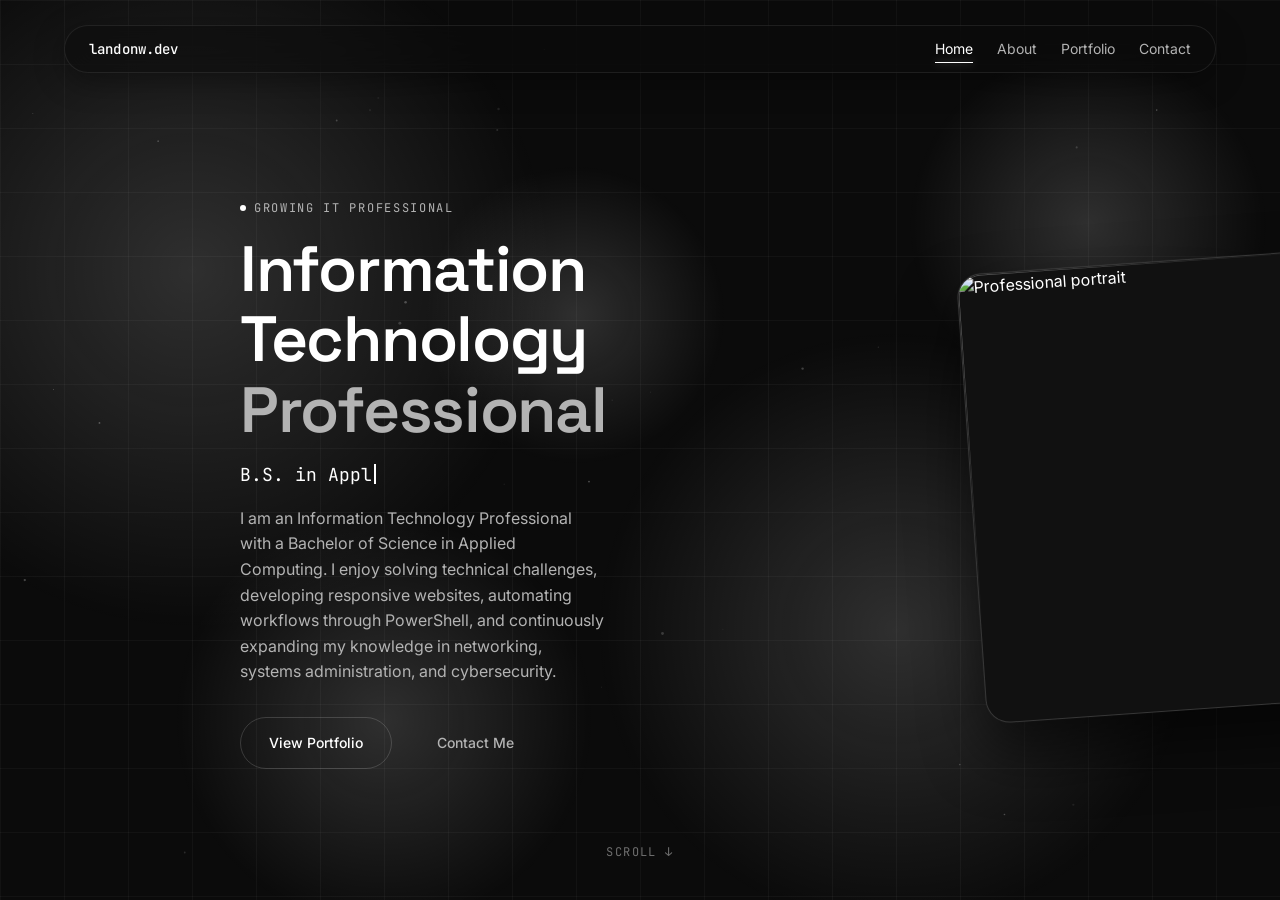
==== index.html @ e98d5f2c "Update index.html" ====
<!DOCTYPE html>
<html lang="en">
<head>
  <meta charset="UTF-8" />
  <meta name="viewport" content="width=device-width, initial-scale=1.0" />
  <title>landonw.dev — Information Technology Professional</title>
  <meta name="description" content="Portfolio of an Information Technology Professional — B.S. in Applied Computing." />

  <!-- Fonts -->
  <link rel="preconnect" href="https://fonts.googleapis.com" />
  <link rel="preconnect" href="https://fonts.gstatic.com" crossorigin />
  <link href="https://fonts.googleapis.com/css2?family=Space+Grotesk:wght@500;600;700&family=Inter:wght@400;500;600&family=JetBrains+Mono:wght@400;500&display=swap" rel="stylesheet" />

  <!-- Styles -->
  <link rel="stylesheet" href="css/style.css" />
  <link rel="stylesheet" href="css/home.css" />
  <link rel="stylesheet" href="css/animations.css" />
</head>
<body>

  <!-- ================= Splash Screen ================= -->
  <div id="splash">
     <div class="splash__tags">
    <span class="tag"><\></span>
    <span class="tag"> ☁︎ </span>
    <span class="tag"> >_ </span>
  </div>
    
    <p class="splash__text">Welcome to My</p>
    <p class="splash__text">Portolio Website</p>
  </div>

  <!-- ================= Background Layers ================= -->
  <canvas id="grid-canvas" aria-hidden="true"></canvas>
  <div class="grid-glow" aria-hidden="true"></div>

  <!-- ================= Floating Navbar ================= -->
  <nav class="navbar">
    <a href="#home" class="navbar__brand">
      <!-- <img src="images/SIX_A337BAA3-E3C4-424A-8680-3F028B536419.png" alt="LW Logo" class="navbar__logo-icon"> --> 
      <span class="navbar__logo">landonw.dev</span>
    </a>
    <button class="navbar__toggle" aria-label="Toggle navigation menu">
      <span></span><span></span><span></span>
    </button>
    <ul class="navbar__links">
      <li><a class="navbar__link is-active" href="#home">Home</a></li>
      <li><a class="navbar__link" href="#about">About</a></li>
      <li><a class="navbar__link" href="#projects">Portfolio</a></li>
      <li><a class="navbar__link" href="#contact">Contact</a></li>
    </ul>
  </nav>

  <!-- ================= Page Sections ================= -->
  <main class="snap-container">

    <!-- ---------- Hero / Home ---------- -->
    <section id="home" class="section hero">
      <div class="container hero__grid" style="display:grid; grid-template-columns:1.1fr .9fr; gap:var(--space-6); align-items:center; width:100%;">
        <div class="hero__content">
          <span class="eyebrow hero__eyebrow">Growing IT Professional</span>

          <h1 class="hero__title">
            Information Technology
            <span>Professional</span>
          </h1>

          <p class="typing-line" data-typing-target="B.S. in Applied Computing"></p>

          <p class="hero__desc">
            I am an Information Technology Professional with a Bachelor of Science in Applied
            Computing. I enjoy solving technical challenges, developing responsive websites,
            automating workflows through PowerShell, and continuously expanding my knowledge in
            networking, systems administration, and cybersecurity.
          </p>

          <div class="hero__actions">
            <a class="btn btn-primary" href="#projects" data-scroll-to="projects">View Portfolio</a>
            <a class="btn btn-secondary" href="#contact" data-scroll-to="contact">Contact Me</a>
          </div>
        </div>

        <div class="hero__portrait">
          <div class="portrait-backdrop" aria-hidden="true"></div>
          <div class="portrait-ring portrait-ring--outer" aria-hidden="true"></div>
          <div class="portrait-ring portrait-ring--inner" aria-hidden="true"></div>
          <div class="portrait-card">
            <img src="images/IMG_8628.jpeg" alt="Professional portrait" />
          </div>
        </div>
      </div>

      <button class="scroll-indicator" data-scroll-to="about" aria-label="Scroll to About section">
        Scroll ↓
      </button>
    </section>

    <!-- ---------- About ---------- -->
<section id="about" class="section">

  <div class="container about">

    <div class="about__header reveal">

      <span class="eyebrow">About</span>

      <h2 class="about__heading">
        Technology is what I enjoy.
        <span>Learning is what keeps me going.</span>
      </h2>

    </div>


    <div class="about__main">

      <div class="about__content reveal">

        <p>
          I'm Landon, an IT professional who genuinely enjoys working with 
          technology and figuring things out. I've always been the kind of 
          person who wants to know how something works, what caused a problem, 
          and whether there's a better way to do it.
        </p>

        <p>
          I started out interested in computers and gradually found myself drawn 
          toward IT, networking, Linux, and systems administration. Along the way, 
          I've also picked up PowerShell and web development, which have given me a 
          chance to work on both the technical and creative sides of technology.
        </p>

        <p>
          I enjoy solving problems, learning from the people around me, and taking on 
          projects that challenge me to learn something new. I'm still learning every 
          day, and honestly, that's one of the things I like most about working in IT.
        </p>


        <div class="about__facts reveal-stagger">

          <div class="fact-card">
            <h4>Education</h4>
            <p>B.S. Applied Computing</p>
          </div>


          <div class="fact-card">
            <h4>Current Role</h4>
            <p>IT Support Specialist</p>
          </div>


          <div class="fact-card">
            <h4>Focus</h4>
            <p>Infrastructure & Automation</p>
          </div>


          <div class="fact-card">
            <h4>Learning</h4>
            <p>Networking & Security</p>
          </div>

        </div>

      </div>


      <div class="about__photo reveal">

        <div class="about-photo-card">

          <img src="images/IMG_8632.jpeg"
               alt="Professional photo">

        </div>

      </div>


    </div>


  </div>


  <button class="scroll-indicator"
      data-scroll-to="projects"
      aria-label="Scroll to Projects section">

      Scroll ↓

  </button>


</section>

    <!-- ---------- Portfolio ---------- -->
    <section id="projects" class="section">
        <div class="container">

    <div class="section-head reveal">
      <span class="eyebrow">Selected Work</span>
      <h2 class="section-head__title">Portfolio</h2>

      <div class="portfolio-tabs">
        <button class="tab active" data-tab="0">Projects</button>
        <button class="tab" data-tab="1">Skills</button>
        <button class="tab" data-tab="2">Experience</button>
      </div>
    </div>

    <div class="portfolio-wrapper">

    <div class="portfolio-slider">

        <!-- Portfolio -->
        <div class="portfolio-panel">

            <div class="projects-grid">

                <article class="project-card">
                    <div class="project-card__index">01</div>
                    <h3 class="project-card__title">Active Directory Lab</h3>
                    <p class="project-card__desc">
                       Designed and deployed a complete Windows Server infrastructure lab using VMware, 
                       featuring Active Directory, DNS, DHCP, and domain-connected clients.
                    </p>
                  <div class="project-card__tags">
                    <span class="tag">Active Directory</span>
                    <span class="tag">Networking</span>
                    <span class="tag">DNS/DHCP</span>
                  </div>
                  <div class="project-links">
                    <a href="Projects/Windows-Network.html" class="project-explore">
                      Explore Project <span>→</span>
                    </a>
                  </div>
                </article>

                <article class="project-card">
                    <div class="project-card__index">02</div>
                    <h3 class="project-card__title">Linux Home Server</h3>
                    <p class="project-card__desc">
                      Built and configured a Debian Linux home server for file sharing, 
                      remote VPN access, web hosting, and virtualization, creating the 
                      foundation for my home lab and hands-on infrastructure projects.
                    </p>
                   <div class="project-card__tags">
                     <span class="tag">Linux</span>
                     <span class="tag">VPN</span>
                     <span class="tag">Web Hosting</span>
                   </div>
                   <div class="project-links">
                    <a href="Projects/Home-Server.html" class="project-explore">
                      Explore Project <span>→</span>
                    </a>
                  </div>
                  </article>

                <article class="project-card">
                    <div class="project-card__index">03</div>
                    <h3 class="project-card__title">Cookie Business Page</h3>
                    <p class="project-card__desc">
                      A segmented home lab used to practice VLAN configuration, firewall rules, and
                      monitoring — the foundation for ongoing networking study.
                   </p>
                   <div class="project-card__tags">
                      <span class="tag">CloudFlare Pages</span>
                      <span class="tag">Domain</span>
                      <span class="tag">DNS</span>
                   </div>
                   <div class="project-links">
                     <a href="Projects/Chrissy-Raes-Project.html" class="project-explore">
                       Explore Project <span>→</span>
                     </a>
                   </div>
                </article>

                <article class="project-card">
                    <div class="project-card__index">04</div>
                    <h3 class="project-card__title">This Portfolio</h3>
                    <p class="project-card__desc">
                      Designed and developed a personal portfolio platform to showcase infrastructure labs and technical projects.
                    </p>
                    <div class="project-card__tags">
                       <span class="tag">HTML5</span>
                       <span class="tag">CSS3</span>
                       <span class="tag">JavaScript</span>
                   </div>
                   <div class="project-links">
                    <a href="Projects/Portfolio-Website.html" class="project-explore">
                          Explore Project <span>→</span>
                    </a>
                  </div>
                  </article>

            </div>

        </div>

        <!-- Skills -->

<div class="portfolio-panel">

  <!-- Professional Skills -->

  <div class="skills-section">
    <div class="skills-section__label">Professional</div>

<div class="skills-grid reveal-stagger">

  <div class="skill-card">
    <div class="skill-card__title">IT Support</div>
    <div class="skill-card__list">
      <span>Windows 10 / 11</span>
      <span>Hardware &amp; Software Troubleshooting</span>
      <span>Remote Support</span>
    </div>
  </div>

  <div class="skill-card">
    <div class="skill-card__title">Systems Administration</div>
    <div class="skill-card__list">
      <span>Active Directory</span>
      <span>Microsoft 365</span>
      <span>PowerShell</span>
    </div>
  </div>

  <div class="skill-card">
    <div class="skill-card__title">Networking</div>
    <div class="skill-card__list">
      <span>TCP/IP &amp; DNS</span>
      <span>DHCP</span>
      <span>Network Troubleshooting</span>
    </div>
  </div>

</div>

  </div>

  <!-- Hands-On Skills -->

  <div class="skills-section">
    <div class="skills-section__label">Hands-On Projects</div>

```
<div class="skills-grid reveal-stagger">

  <div class="skill-card">
    <div class="skill-card__title">Linux &amp; Servers</div>
    <div class="skill-card__list">
      <span>Debian / Ubuntu</span>
      <span>SSH &amp; Samba</span>
      <span>Nginx &amp; KVM</span>
    </div>
  </div>

  <div class="skill-card">
    <div class="skill-card__title">Security Lab</div>
    <div class="skill-card__list">
      <span>Kali Linux</span>
      <span>Nmap &amp; Wireshark</span>
      <span>Wazuh</span>
    </div>
  </div>

  <div class="skill-card">
    <div class="skill-card__title">Development &amp; Automation</div>
    <div class="skill-card__list">
      <span>HTML / CSS / JavaScript</span>
      <span>PowerShell &amp; Bash</span>
      <span>Git / GitHub</span>
    </div>
  </div>

</div>

  </div>

</div>


        <!-- Experience -->
        <div class="portfolio-panel">
          <div class="timeline reveal-stagger">
           <div class="timeline-item">
            <div class="timeline-item__meta">2024 — Present</div>
            <h3 class="timeline-item__title">IT Support Specialist</h3>
            <p class="timeline-item__desc">
              Handling day-to-day support, account administration, and small automation projects
              that reduce repetitive manual work for the team.
            </p>
          </div>
          <div class="timeline-item">
            <div class="timeline-item__meta">2018 — 2024</div>
            <h3 class="timeline-item__title">B.S. in Applied Computing</h3>
            <p class="timeline-item__desc">
              Coursework spanning systems administration, networking, and software development,
              with a growing focus on cybersecurity fundamentals.
            </p>
          </div>
          <div class="timeline-item">
            <div class="timeline-item__meta">Ongoing</div>
            <h3 class="timeline-item__title">Independent Study &amp; Projects</h3>
            <p class="timeline-item__desc">
              Building a home lab, scripting automations, and shipping small web projects to
              keep skills current between formal roles.
            </p>
          </div>
        </div>
        </div>

        </div>

    </div>

</div>

      <button class="scroll-indicator" data-scroll-to="contact" aria-label="Scroll to Contact section">
        Scroll ↓
      </button>
    </section>

  <!-- ---------- Contact ---------- -->

<section id="contact" class="section contact">

    <div class="contact-container">

        <div class="contact-header">

            <span class="eyebrow">
                Contact
            </span>

            <h2>
                Let's Build Together.
            </h2>

            <p>
                Interested in discussing technology, projects,
                or just want to reach out and chat? Feel free
                to connect with me.
            </p>

        </div>


        <div class="contact-grid">

            <!-- Email -->
    <div class="contact-card">

        <div class="contact-icon">
            <i class="fa-solid fa-envelope"></i>
        </div>

        <div>
            <h4>Email</h4>

            <p>
                hello@landonw.dev
            </p>
        </div>

    </div>


    <!-- LinkedIn -->
    <div class="contact-card">

        <div class="contact-icon">
            <i class="fa-brands fa-linkedin"></i>
        </div>

        <div>
            <h4>LinkedIn</h4>

            <a href="https://www.linkedin.com/in/landon-winsky/?lipi=urn%3Ali%3Apage%3Ad_flagship3_profile_view_base_contact_details%3Bdpj6pWSKSlSyEUezK6ZmkQ%3D%3D" target="_blank">
                View Profile →
            </a>
        </div>

    </div>


    <!-- GitHub -->
    <div class="contact-card">

        <div class="contact-icon">
            <i class="fa-brands fa-github"></i>
        </div>

        <div>
            <h4>GitHub</h4>

            <a href="https://github.com/landonw-dev" target="_blank">
                View Projects →
            </a>
        </div>

    </div>


    <!-- Currently -->
    <div class="contact-card">

        <div class="contact-icon status-icon">
            <span></span>
        </div>

        <div>
            <h4>Currently</h4>

            <p>
                Building projects and expanding
                my technical skills.
            </p>
        </div>

    </div>

        </div>


        <a href="contact.html" class="btn btn-primary">
            Send a Message →
        </a>


    </div>

</section>

  </main>

  <!-- ================= Scripts ================= -->
  <script src="js/particles.js"></script>
  <script src="js/typing.js"></script>
  <script src="js/scroll.js"></script>
  <script src="js/main.js"></script>
</body>
</html>
---- css/style.css ----
/* ==========================================================================
   STYLE.CSS — Global resets, design tokens, base typography, shared layout,
   navbar, and buttons. Page-specific rules live in home.css.
   Keyframes live in animations.css.
   ========================================================================== */

/* ---------- 1. Design Tokens ---------- */
:root {
  /* Colors */
  --color-bg: #0b0b0b;
  --color-bg-elevated: #111111;
  --color-text-primary: #ffffff;
  --color-text-secondary: #b3b3b3;
  --color-text-muted: #6e6e6e;
  --color-border: rgba(255, 255, 255, 0.08);
  --color-border-strong: rgba(255, 255, 255, 0.16);
  --color-accent: #ffffff;
  --color-glass: rgba(11, 11, 11, 0.55);

  /* Typography */
  --font-heading: "Space Grotesk", "General Sans", sans-serif;
  --font-body: "Inter", sans-serif;
  --font-mono: "JetBrains Mono", "IBM Plex Mono", monospace;

  --fs-xs: 0.75rem;
  --fs-sm: 0.875rem;
  --fs-base: 1rem;
  --fs-lg: 1.125rem;
  --fs-xl: 1.5rem;
  --fs-2xl: 2rem;
  --fs-3xl: 2.75rem;
  --fs-4xl: 4rem;
  --fs-5xl: 5.5rem;

  /* Spacing scale */
  --space-1: 0.25rem;
  --space-2: 0.5rem;
  --space-3: 1rem;
  --space-4: 1.5rem;
  --space-5: 2.5rem;
  --space-6: 4rem;
  --space-7: 6rem;

  /* Radius */
  --radius-sm: 8px;
  --radius-md: 16px;
  --radius-lg: 24px;
  --radius-pill: 999px;

  /* Easing */
  --ease-out: cubic-bezier(0.16, 1, 0.3, 1);
  --ease-in-out: cubic-bezier(0.65, 0, 0.35, 1);

  /* Layout */
  --nav-height: 68px;
  --content-width: 1180px;
}

/* ---------- 2. Reset ---------- */
*,
*::before,
*::after {
  margin: 0;
  padding: 0;
  box-sizing: border-box;
}

html {
  scroll-behavior: smooth;
  font-size: 16px;
}

body {
  background: var(--color-bg);
  color: var(--color-text-primary);
  font-family: var(--font-body);
  font-size: var(--fs-base);
  line-height: 1.6;
  overflow-x: hidden;
  -webkit-font-smoothing: antialiased;
  -moz-osx-font-smoothing: grayscale;
}

img {
  max-width: 100%;
  display: block;
}

a {
  color: inherit;
  text-decoration: none;
}

ul {
  list-style: none;
}

button {
  font-family: inherit;
  cursor: pointer;
  border: none;
  background: none;
  color: inherit;
}

/* Respect reduced motion preference across the whole site */
@media (prefers-reduced-motion: reduce) {
  *,
  *::before,
  *::after {
    animation-duration: 0.001ms !important;
    animation-iteration-count: 1 !important;
    transition-duration: 0.001ms !important;
    scroll-behavior: auto !important;
  }
}

/* ---------- 3. Typography ---------- */
h1,
h2,
h3,
h4 {
  font-family: var(--font-heading);
  font-weight: 600;
  letter-spacing: -0.02em;
  line-height: 1.1;
}

.eyebrow {
  font-family: var(--font-mono);
  font-size: var(--fs-xs);
  letter-spacing: 0.14em;
  text-transform: uppercase;
  color: var(--color-text-secondary);
  display: inline-flex;
  align-items: center;
  gap: var(--space-2);
}

.eyebrow::before {
  content: "";
  width: 6px;
  height: 6px;
  border-radius: 50%;
  background: var(--color-accent);
  display: inline-block;
}

.text-secondary {
  color: var(--color-text-secondary);
}

/* ---------- 4. Layout Helpers ---------- */
.container {
  width: 100%;
  max-width: var(--content-width);
  margin-inline: auto;
  padding-inline: var(--space-5);
}

.section {
  position: relative;
  width: 100%;
  min-height: 100vh;
  display: flex;
  align-items: center;
  padding-block: calc(var(--nav-height) + var(--space-6)) var(--space-6);
  scroll-snap-align: start;
}

/* ---------- 5. Background Grid + Glow (shared canvas layer) ---------- */
#grid-canvas {
  position: fixed;
  inset: 0;
  width: 100%;
  height: 100%;
  z-index: 0;
  pointer-events: none;
}

.grid-glow {
  position: fixed;
  inset: 0;
  z-index: 0;
  pointer-events: none;
  background:
    radial-gradient(600px circle at 15% 30%, rgba(255, 255, 255, 0.15), transparent 60%),
    radial-gradient(350px circle at 30% 80%, rgba(255, 255, 255, 0.15), transparent 60%),
    radial-gradient(250px circle at 45% 35%, rgba(255, 255, 255, 0.15), transparent 60%),
    radial-gradient(300px circle at 85% 25%, rgba(255, 255, 255, 0.15), transparent 60%),
    radial-gradient(500px circle at 70% 70%, rgba(255, 255, 255, 0.15), transparent 60%);
  animation: glowDrift 18s ease-in-out infinite;
}

/* ---------- 6. Navbar ---------- */
.navbar {
  position: fixed;
  top: 25px;
  left: 50%;
  transform: translateX(-50%);
  z-index: 100;
  display: flex;
  align-items: center;
  justify-content: space-between;
  gap: var(--space-6);
  padding: 10px 24px;
  width: min(90vw, 2000px);
  background: var(--color-glass);
  backdrop-filter: blur(18px);
  -webkit-backdrop-filter: blur(18px);
  border: 1px solid var(--color-border);
  border-radius: var(--radius-pill);
  box-shadow: 0 8px 30px rgba(0, 0, 0, 0.35);
  transition: padding 0.4s var(--ease-out), width 0.4s var(--ease-out),
    top 0.4s var(--ease-out), box-shadow 0.4s var(--ease-out);
}

.navbar.is-scrolled {
  top: 25px;
  padding: 10px 24px;
  width: min(88vw, 1000px);
  box-shadow: 0 10px 34px rgba(0, 0, 0, 0.5);
}

.navbar__brand {
    display: flex;
    align-items: center;
    gap: 0.75rem;
    text-decoration: none;
    color: inherit;
}

.navbar__logo-icon {
    width: 50px;
    height: 50px;
    object-fit: contain;
    flex-shrink: 0;
}

.navbar__logo {
    font-family: var(--font-mono);
    font-size: var(--fs-sm);
    font-weight: 500;
    letter-spacing: 0.01em;
    color: var(--color-text-primary);
    white-space: nowrap;
}
   
.navbar__links {
  display: flex;
  align-items: center;
  gap: var(--space-4);
}

.navbar__link {
  position: relative;
  font-size: var(--fs-sm);
  color: var(--color-text-secondary);
  padding-block: 4px;
  transition: color 0.3s var(--ease-out);
}

.navbar__link::after {
  content: "";
  position: absolute;
  left: 0;
  bottom: -2px;
  width: 0%;
  height: 1px;
  background: var(--color-text-primary);
  box-shadow: 0 0 8px rgba(255, 255, 255, 0.5);
  transition: width 0.3s var(--ease-out);
}

.navbar__link:hover,
.navbar__link.is-active {
  color: var(--color-text-primary);
}

.navbar__link:hover::after,
.navbar__link.is-active::after {
  width: 100%;
}

.navbar__toggle {
  display: none;
  flex-direction: column;
  gap: 5px;
}

.navbar__toggle span {
  width: 20px;
  height: 1.5px;
  background: var(--color-text-primary);
  border-radius: 2px;
}

/* ---------- 7. Buttons ---------- */
.btn {
  display: inline-flex;
  align-items: center;
  justify-content: center;
  gap: var(--space-2);
  padding: 14px 28px;
  font-size: var(--fs-sm);
  font-weight: 500;
  border-radius: var(--radius-pill);
  transition: all 0.35s var(--ease-out);
  white-space: nowrap;
}

.btn-primary {
  background: transparent;
  color: var(--color-text-primary);
  border: 1px solid var(--color-border-strong);
}

.btn-primary:hover {
  background: var(--color-text-primary);
  color: var(--color-bg);
  border-color: var(--color-text-primary);
  transform: translateY(-2px);
}

.btn-secondary {
  background: transparent;
  color: var(--color-text-secondary);
  border: 1px solid transparent;
}

.btn-secondary:hover {
  color: var(--color-text-primary);
  border-color: var(--color-border-strong);
  transform: translateY(-2px);
}

/* ---------- 8. Scroll Indicator ---------- */
.scroll-indicator {
  position: absolute;
  bottom: var(--space-5);
  left: 50%;
  transform: translateX(-50%);
  display: flex;
  flex-direction: column;
  align-items: center;
  gap: var(--space-2);
  font-family: var(--font-mono);
  font-size: var(--fs-xs);
  letter-spacing: 0.12em;
  text-transform: uppercase;
  color: var(--color-text-muted);
  animation: floatY 2.4s ease-in-out infinite;
  z-index: 5;
}

/* ---------- 9. Footer (used on sub-pages) ---------- */
.site-footer {
  position: relative;
  z-index: 1;
  border-top: 1px solid var(--color-border);
  padding: var(--space-5);
  text-align: center;
  font-size: var(--fs-sm);
  color: var(--color-text-muted);
}

/* ---------- 10. Responsive ---------- */
@media (max-width: 860px) {
  .navbar {
    width: 92vw;
    padding: 12px 18px;
  }

  .navbar__links {
    position: fixed;
    top: 82px;
    right: 4vw;
    left: 4vw;
    flex-direction: column;
    align-items: stretch;
    background: var(--color-glass);
    backdrop-filter: blur(18px);
    border: 1px solid var(--color-border);
    border-radius: var(--radius-md);
    padding: var(--space-3);
    gap: 0;
    transform-origin: top;
    transform: scaleY(0);
    opacity: 0;
    pointer-events: none;
    transition: transform 0.3s var(--ease-out), opacity 0.3s var(--ease-out);
  }

  .navbar__links.is-open {
    transform: scaleY(1);
    opacity: 1;
    pointer-events: auto;
  }

  .navbar__link {
    padding: 12px 8px;
    border-bottom: 1px solid var(--color-border);
  }

  .navbar__link:last-child {
    border-bottom: none;
  }

  .navbar__toggle {
    display: flex;
  }
}
---- css/home.css ----
/* ==========================================================================
   HOME.CSS — Section layout for the single-page portfolio experience
   (splash, hero, about, projects, skills, experience, contact).
   ========================================================================== */

/* ---------- Snap container ---------- */
.snap-container {
  position: relative;
  z-index: 1;
  height: 100vh;
  overflow-y: scroll;
  scroll-snap-type: y mandatory;
}
  /* JS drives the actual section-by-section transitions; native snap is a
     graceful fallback for touch / reduced-motion users. */
}

.snap-container::-webkit-scrollbar {
  display: none;
}

/* ---------- 1. Splash Screen ---------- */
#splash {
  position: fixed;
  inset: 0;
  z-index: 200;
  display: flex;
  align-items: center;
  flex-direction: column;
  justify-content: center;
  background: var(--color-bg);
  transition: transform 1s var(--ease-in-out), opacity 1s var(--ease-in-out);
}

#splash::after {
  content: "";
  position: absolute;
  inset: 0;
  box-shadow: inset 0 0 220px 60px rgba(0, 0, 0, 0.9);
  pointer-events: none;
}

#splash.splash-exit {
  transform: translateY(-100%);
  opacity: 0.4;
}

.splash__text {
  font-family: var(--font-heading);
  font-size: clamp(1.5rem, 4vw, var(--fs-4xl));
  font-weight: 600;
  letter-spacing: -0.01em;
  opacity: 0;
  margin: 0;
  animation: fadeIn 1.1s var(--ease-out) forwards;
  z-index: 1;
}

.splash__tags {
    display: flex;
    flex-wrap: wrap;
    justify-content: center;
    gap: 1rem;
    margin-bottom: 0.5rem;
}

.splash__tags .tag {
    font-size: 1.2rem;
    font-weight: 600;
}

/* ---------- 2. Hero Section ---------- */
.hero {
  display: grid;
  grid-template-columns: 1fr 1fr;
  align-items: center;
  gap: var(--space-6);
}

.hero__content {
  display: flex;
  flex-direction: column;
  align-items: flex-start;
  gap: var(--space-3);
  margin-left: 200px;
}

.hero__eyebrow {
  opacity: 0;
  animation: fadeUp 0.7s var(--ease-out) forwards;
  animation-delay: 0.1s;
}

.hero__title {
  font-size: clamp(2.5rem, 5vw, var(--fs-5xl));
  opacity: 0;
  animation: fadeUp 0.8s var(--ease-out) forwards;
  animation-delay: 0.25s;
}

.hero__title span {
  display: block;
  color: var(--color-text-secondary);
}

.typing-line {
  font-family: var(--font-mono);
  font-size: var(--fs-lg);
  color: var(--color-text-primary);
  min-height: 1.6em;
  opacity: 0;
  animation: fadeIn 0.4s var(--ease-out) forwards;
  animation-delay: 1.1s;
}

.typing-cursor {
  display: inline-block;
  width: 2px;
  height: 1.1em;
  background: var(--color-text-primary);
  margin-left: 2px;
  vertical-align: -0.15em;
  animation: blink 0.9s step-end infinite;
}

.hero__desc {
  max-width: 46ch;
  color: var(--color-text-secondary);
  opacity: 0;
  animation: fadeUp 0.8s var(--ease-out) forwards;
  animation-delay: 1.4s;
}

.hero__actions {
  display: flex;
  gap: var(--space-3);
  margin-top: var(--space-3);
  opacity: 0;
  animation: fadeUp 0.8s var(--ease-out) forwards;
  animation-delay: 1.6s;
}

/* ---------- 2b. Hero Portrait (floating glass card) ---------- */
.hero__portrait {
  position: relative;
  display: flex;
  align-items: center;
  justify-content: center;
  height: 100%;
  opacity: 0;
  animation: fadeIn 1s var(--ease-out) forwards;
  animation-delay: 0.6s;
  margin-left: 300px;
}

.portrait-backdrop {
  position: absolute;
  width: 340px;
  height: 340px;
  border-radius: 50%;
  background: radial-gradient(circle, rgba(255, 255, 255, 0.06), transparent 70%);
  filter: blur(10px);
}

.portrait-ring {
  position: absolute;
  border: 1px solid var(--color-border);
  border-radius: 50%;
}

.portrait-ring--outer {
  width: 380px;
  height: 380px;
  animation: spinSlow 40s linear infinite;
}

.portrait-ring--inner {
  width: 300px;
  height: 300px;
  animation: spinSlow 30s linear infinite reverse;
}

.portrait-card {
  position: relative;
  width: 450px;
  aspect-ratio: 1 / 1;
  border-radius: var(--radius-lg);
  overflow: hidden;
  border: 1px solid var(--color-border-strong);
  box-shadow: 0 30px 60px rgba(0, 0, 0, 0.55), 0 0 0 1px rgba(255, 255, 255, 0.02);
  transform: rotate(-4deg);
  animation: floatCard 6s ease-in-out infinite;
  background: var(--color-bg-elevated);
}

.portrait-card img {
  width: 100%;
  height: 100%;
  object-fit: cover;
  filter: grayscale(15%) contrast(1.05);
}

.portrait-card::before {
  content: "";
  position: absolute;
  inset: 0;
  border-radius: inherit;
  padding: 1px;
  background: linear-gradient(135deg, rgba(255, 255, 255, 0.25), transparent 40%);
  -webkit-mask: linear-gradient(#fff 0 0) content-box, linear-gradient(#fff 0 0);
  -webkit-mask-composite: xor;
  mask-composite: exclude;
  pointer-events: none;
}

/* ---------- 3. About Section ---------- */
.about {

    display:flex;
    flex-direction:column;
    justify-content:center;

    height:100%;

}


.about__header {

    margin-bottom:2.5rem;

}


.about__heading {

    font-size:var(--fs-3xl);

    line-height:1.15;

    margin-top:.75rem;

}


.about__heading span {

    display:block;

    color:var(--color-text-secondary);

}



.about__main {

    display:grid;

    grid-template-columns:1.3fr .7fr;

    align-items:center;

    gap:4rem;

}



.about__content p {

    color:var(--color-text-secondary);

    max-width:60ch;

    line-height:1.8;

    margin-bottom:1.25rem;

}



/* ---------- Photo ---------- */


.about__photo {

    display:flex;

    justify-content:center;

}



.about-photo-card {

    width:320px;

    aspect-ratio:1;

    overflow:hidden;

    border-radius:var(--radius-lg);

    border:1px solid var(--color-border-strong);

    background:var(--color-bg-elevated);

    box-shadow:

    0 25px 60px rgba(0,0,0,.45);

    transform:rotate(3deg);

    transition:

    transform .4s ease,

    box-shadow .4s ease;

}



.about-photo-card:hover {

    transform:rotate(0deg) translateY(-8px);

    box-shadow:

    0 35px 70px rgba(0,0,0,.55);

}



.about-photo-card img {

    width:100%;

    height:100%;

    object-fit:cover;

}



/* ---------- Facts ---------- */


.about__facts {

    display:grid;

    grid-template-columns:repeat(4,1fr);

    gap:1rem;

    margin-top:2rem;

}



.fact-card {

    padding:1.25rem;

    border-radius:var(--radius-md);

    background:var(--color-bg-elevated);

    border:1px solid var(--color-border);

    transition:

    transform .3s ease,

    border-color .3s ease;

}



.fact-card:hover {

    transform:translateY(-5px);

    border-color:var(--color-border-strong);

}



.fact-card h4 {

    font-family:var(--font-mono);

    font-size:.8rem;

    text-transform:uppercase;

    letter-spacing:.1em;

    color:var(--color-text-muted);

    margin-bottom:.75rem;

}



.fact-card p {

    color:var(--color-text-primary);

    margin:0;

}



/* ---------- Responsive ---------- */


@media(max-width:1000px){


.about__main {

    grid-template-columns:1fr;

}


.about__photo {

    order:-1;

}


.about-photo-card {

    width:260px;

}


.about__facts {

    grid-template-columns:repeat(2,1fr);

}


}


@media(max-width:600px){


.about__facts {

    grid-template-columns:1fr;

}


}

/* ---------- 4. Projects Section ---------- */
.section-head {
  display: flex;
  flex-direction: column;
  gap: var(--space-2);
  margin-bottom: var(--space-5);
}

.section-head__title {
  font-size: var(--fs-3xl);
}

.projects-grid {
  display: grid;
  grid-template-columns: repeat(2, 1fr);
  gap: var(--space-4);
  width: 100%;
}

.project-card {
  position: relative;
  border: 1px solid var(--color-border);
  border-radius: var(--radius-md);
  padding: var(--space-4);
  background: var(--color-bg-elevated);
  transition: transform 0.4s var(--ease-out), border-color 0.4s var(--ease-out),
    box-shadow 0.4s var(--ease-out);
}

.project-card:hover {
  transform: translateY(-6px);
  border-color: var(--color-border-strong);
  box-shadow: 0 24px 48px rgba(0, 0, 0, 0.4);
}

.project-card__index {
  font-family: var(--font-mono);
  font-size: var(--fs-xs);
  color: var(--color-text-muted);
}

.project-card__title {
  font-size: var(--fs-xl);
  margin: var(--space-2) 0 var(--space-2);
}

.project-card__desc {
  color: var(--color-text-secondary);
  font-size: var(--fs-sm);
  margin-bottom: var(--space-3);
}

.project-card__tags {
  display: flex;
  flex-wrap: wrap;
  gap: var(--space-2);
}

.tag {
  font-family: var(--font-mono);
  font-size: 0.7rem;
  padding: 4px 10px;
  border-radius: var(--radius-pill);
  border: 1px solid var(--color-border);
  color: var(--color-text-secondary);
}

.portfolio-tabs {
    display: flex;
    gap: 1rem;
    margin-top: 0rem;
    margin-bottom: 2rem;
}

.tab {
    background: transparent;
    border: none;
    color: var(--color-text-secondary);
    cursor: pointer;
    font-size: var(--fs-md);
    padding-bottom: .5rem;
    transition: .3s;
}

.tab.active {
    color: white;
    border-bottom: 2px solid white;
}

.portfolio-slider {
    display: flex;
    width: 100%;
    transition: transform 0.5s var(--ease-out);
}

.portfolio-panel {
   flex: 0 0 100%;
   width: 100%;
}

.portfolio-wrapper {
   width: 100%;
   overflow: hidden;
}

.project-explore {
    display: inline-flex;
    align-items: center;
    gap: 0.4rem;

    margin-top: 0rem;
    margin-left: 22rem;

    color: var(--color-accent);
    font-size: 14px;
    font-weight: 600;
    text-decoration: none;

    transition: all .25s ease;
}

.project-explore span {
    transition: transform .25s ease;
}

.project-explore:hover {
    color: white;
}

.project-explore:hover span {
    transform: translateX(4px);
}

/* ---------- 5. Skills Section ---------- */
.skills-grid {
  display: grid;
  grid-template-columns: repeat(4, 1fr);
  gap: var(--space-3);
  width: 100%;
  height: 75%;
}

.skill-card {
  border: 1px solid var(--color-border);
  border-radius: var(--radius-md);
  padding: var(--space-4) var(--space-3);
  text-align: left;
  background: var(--color-bg-elevated);
  transition: border-color 0.35s var(--ease-out), transform 0.35s var(--ease-out);
}

.skill-card:hover {
  border-color: var(--color-border-strong);
  transform: translateY(-4px);
}

.skill-card__title {
  font-family: var(--font-mono);
  font-size: 20px;
  margin-bottom: var(--space-2);
}

.skill-card__list {
  color: var(--color-text-secondary);
  font-size: 18px;
  display: flex;
  flex-direction: column;
  gap: 4px;
}

/* ---------- 6. Experience Section (timeline) ---------- */
.timeline {
  position: relative;
  padding-left: var(--space-5);
  border-left: 1px solid var(--color-border);
  display: flex;
  flex-direction: column;
  gap: var(--space-5);
  width: 100%;
  max-width: 760px;
  margin-left: 25px;
}

.timeline-item {
  position: relative;
}

.timeline-item::before {
  content: "";
  position: absolute;
  left: calc(var(--space-5) * -1 - 5px);
  top: 4px;
  width: 10px;
  height: 10px;
  border-radius: 50%;
  background: var(--color-bg);
  border: 1px solid var(--color-text-primary);
}

.timeline-item__meta {
  font-family: var(--font-mono);
  font-size: var(--fs-xs);
  color: var(--color-text-muted);
  text-transform: uppercase;
  letter-spacing: 0.08em;
  margin-bottom: var(--space-1);
}

.timeline-item__title {
  font-size: var(--fs-xl);
  margin-bottom: var(--space-1);
}

.timeline-item__desc {
  color: var(--color-text-secondary);
  max-width: 60ch;
}

/* ---------- 7. Contact Section ---------- */

.contact-section {
  min-height: 100vh;
  display: flex;
  align-items: center;
  padding: 6rem 2rem;
}


.contact-container {
  width: min(1100px, 100%);
  margin: 0 auto;
}


/* ---------- Header ---------- */

.contact-header {
  max-width: 700px;
  margin: 0 auto 3rem;
  text-align: center;
}

.contact-header h2 {
  margin-bottom: 1rem;
}

.contact-header p {
  color: var(--color-text-muted);
  line-height: 1.7;
}



/* ---------- Contact Cards ---------- */

.contact-content h3,
.contact-form-container h3 {
  margin-bottom: 1.5rem;
}


.contact-grid {
  display: grid;
  grid-template-columns: repeat(2, 1fr);
  gap: 1.5rem;
  margin-bottom: 4rem;
}


.contact-card {
  display: flex;
  align-items: center;
  gap: 1rem;

  padding: 1.5rem;

  background: var(--color-bg-elevated);
  border: 1px solid var(--color-border);
  border-radius: 1rem;

  transition: transform .25s ease, border-color .25s ease;
}


.contact-card:hover {
  transform: translateY(-5px);
  border-color: var(--color-accent);
}


.contact-card h4 {
  margin-bottom: .35rem;
}


.contact-card p,
.contact-card a {
  color: var(--color-text-muted);
  font-size: .95rem;
}


.contact-card a {
  text-decoration: none;
  transition: color .2s ease;
}


.contact-card a:hover {
  color: var(--color-accent);
}



/* ---------- Icons ---------- */

.contact-icon {
  width: 45px;
  height: 45px;

  display: flex;
  align-items: center;
  justify-content: center;

  border-radius: 50%;

  background: rgba(255,255,255,.05);

  font-size: 1.2rem;
}


.status-icon span {
  width: 12px;
  height: 12px;

  border-radius: 50%;
  background: #4ade80;

}



/* ---------- Contact Form ---------- */

/* ==========================================================
   CONTACT SECTION — RESTORED SPACING
   ========================================================== */

.contact {
  align-items: center;
}


.contact-container {
  width: min(1100px, 100%);
  margin: 0 auto;
}


/* ---------- Header ---------- */

.contact-header {
  max-width: 700px;
  margin: 0 auto 3rem;
  text-align: center;
}


.contact-header h2 {
  margin-bottom: 1rem;
}


.contact-header p {
  font-size: 1rem;
  line-height: 1.7;
}



/* ---------- Contact Cards ---------- */

.contact-content h3 {
  margin-bottom: 1.5rem;
}


.contact-grid {
  display: grid;
  grid-template-columns: repeat(2, 1fr);
  gap: 1.5rem;
  margin-bottom: 3rem;
}


.contact-card {
  display: flex;
  align-items: center;
  gap: 1rem;

  padding: 1.5rem;

  border-radius: 1rem;
}


.contact-icon {
  width: 45px;
  height: 45px;
}



/* ---------- Message Button ---------- */

.contact-action {
  display: flex;
  justify-content: center;
  margin-top: 1rem;
}



/* ---------- Footer ---------- */

.contact-footer {
  margin-top: 3rem;
  text-align: center;
}


.contact-footer p {
  line-height: 1.6;
}



/* ---------- Mobile ---------- */

@media (max-width: 768px) {

  .contact-grid {
    grid-template-columns: 1fr;
  }

}

/* ---------- Responsive ---------- */
@media (max-width: 1000px) {
  .hero {
    grid-template-columns: 1fr;
    gap: var(--space-5);
  }

  .hero__portrait {
    order: -1;
    height: 320px;
  }

  .about__grid {
    grid-template-columns: 1fr;
  }

  .projects-grid {
    grid-template-columns: 1fr;
  }

  .skills-grid {
    grid-template-columns: repeat(2, 1fr);
  }
}

@media (max-width: 600px) {
  .section {
    padding-block: calc(var(--nav-height) + var(--space-4)) var(--space-4);
  }

  .about__facts {
    grid-template-columns: 1fr;
  }

  .skills-grid {
    grid-template-columns: 1fr;
  }

  .portrait-card {
    width: 220px;
  }

  .portrait-ring--outer {
    width: 280px;
    height: 280px;
  }

  .portrait-ring--inner {
    width: 220px;
    height: 220px;
  }
}
---- css/animations.css ----
/* ==========================================================================
   ANIMATIONS.CSS — Keyframes only. Applied via classes in style.css / home.css.
   ========================================================================== */

@keyframes fadeIn {
  from { opacity: 0; }
  to { opacity: 1; }
}

@keyframes fadeUp {
  from {
    opacity: 0;
    transform: translateY(22px);
  }
  to {
    opacity: 1;
    transform: translateY(0);
  }
}

@keyframes fadeLeft {
  from {
    opacity: 0;
    transform: translateX(-24px);
  }
  to {
    opacity: 1;
    transform: translateX(0);
  }
}

@keyframes fadeRight {
  from {
    opacity: 0;
    transform: translateX(24px);
  }
  to {
    opacity: 1;
    transform: translateX(0);
  }
}

@keyframes blink {
  0%, 100% { opacity: 1; }
  50% { opacity: 0; }
}

@keyframes floatY {
  0%, 100% { transform: translate(-50%, 0); }
  50% { transform: translate(-50%, 8px); }
}

@keyframes floatCard {
  0%, 100% { transform: rotate(-4deg) translateY(0); }
  50% { transform: rotate(-4deg) translateY(-14px); }
}

@keyframes spinSlow {
  from { transform: rotate(0deg); }
  to { transform: rotate(360deg); }
}

@keyframes glowDrift {
  0%, 100% { opacity: 0.7; transform: translate(0, 0); }
  50% { opacity: 1; transform: translate(2%, -2%); }
}
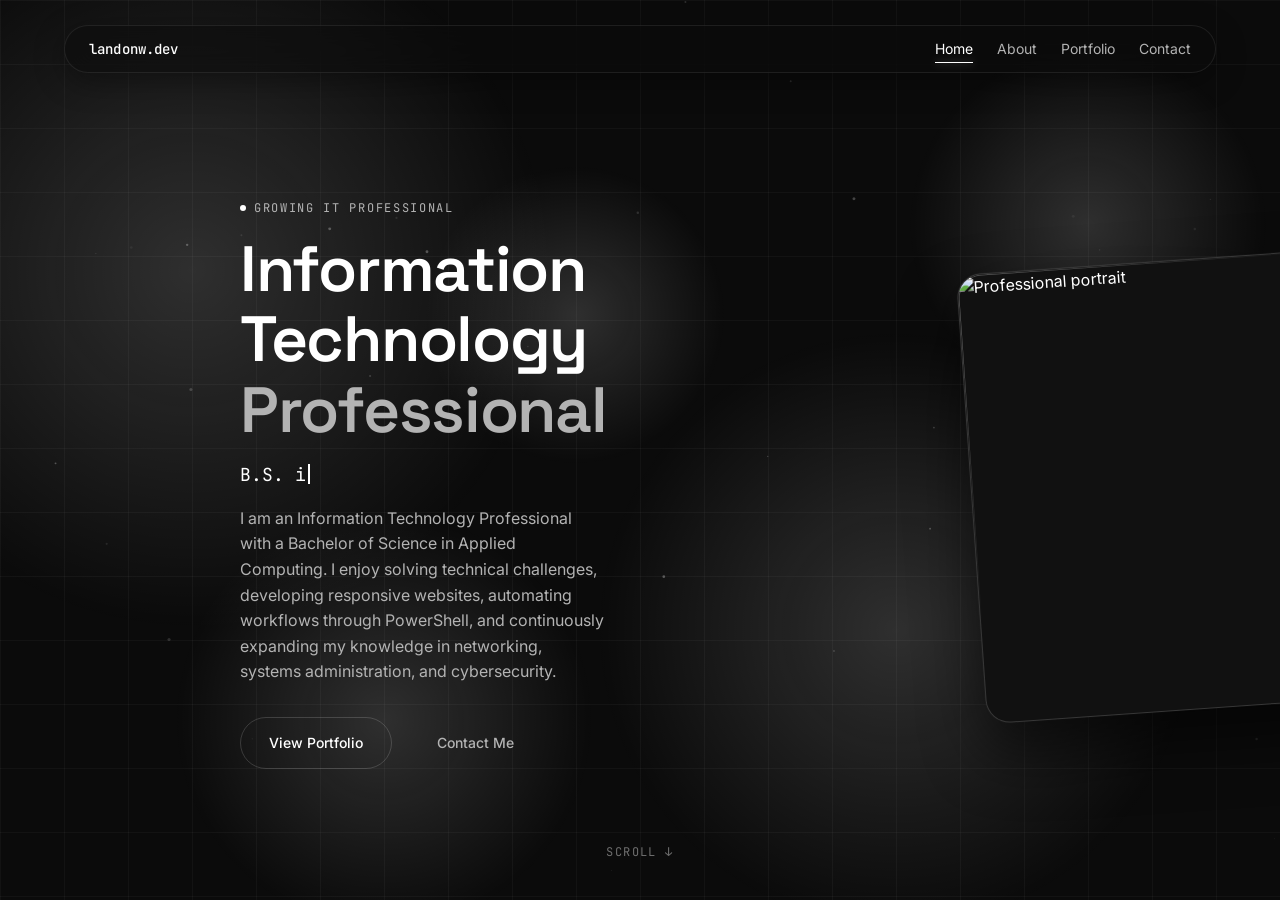
==== commit 4f152511: "Fix HTML formatting in skills section" ====
--- a/index.html
+++ b/index.html
@@ -347,7 +347,6 @@
   <div class="skills-section">
     <div class="skills-section__label">Hands-On Projects</div>
 
-```
 <div class="skills-grid reveal-stagger">
 
   <div class="skill-card">
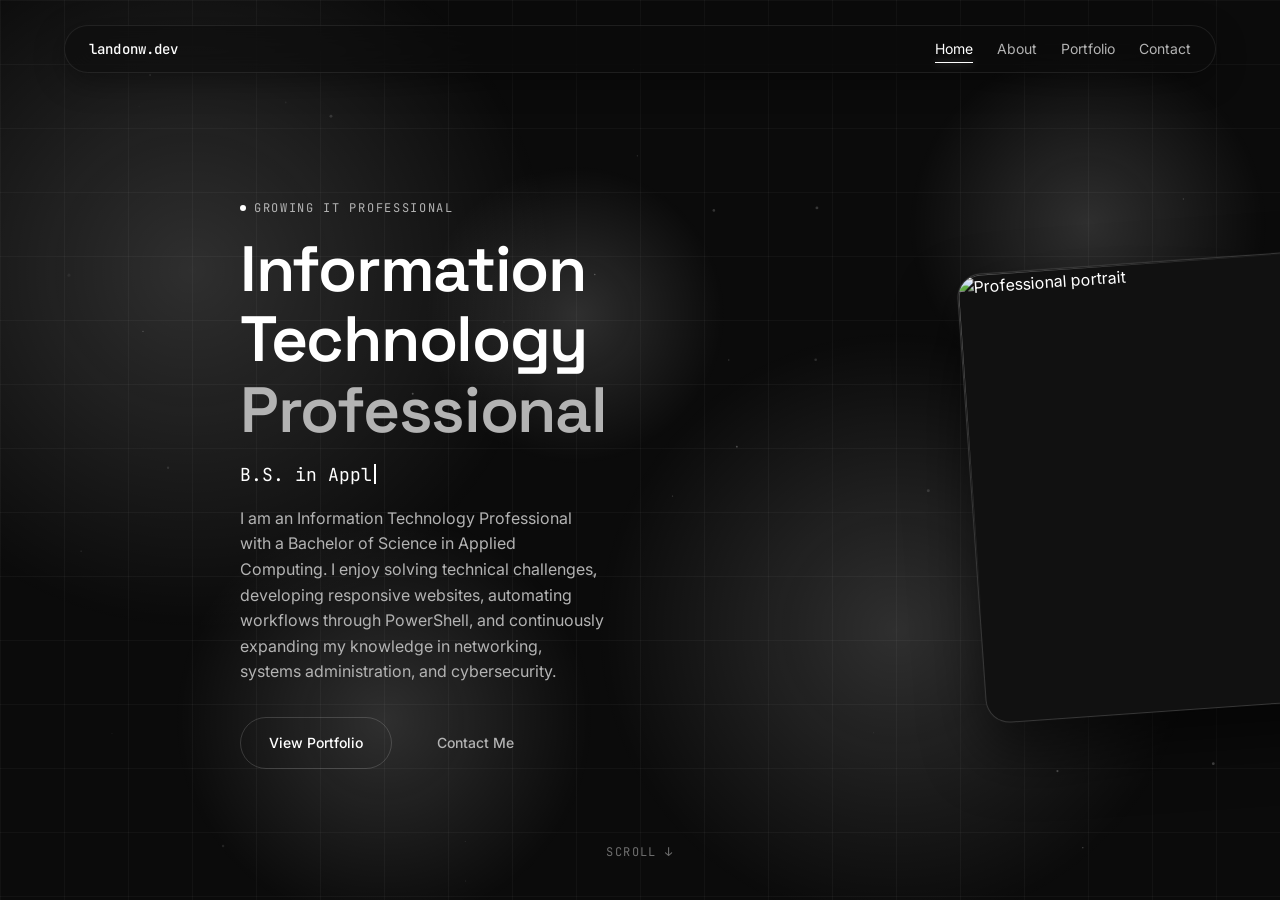
==== commit 60a8ab67: "Update index.html" ====
--- a/index.html
+++ b/index.html
@@ -10,6 +10,7 @@
   <link rel="preconnect" href="https://fonts.googleapis.com" />
   <link rel="preconnect" href="https://fonts.gstatic.com" crossorigin />
   <link href="https://fonts.googleapis.com/css2?family=Space+Grotesk:wght@500;600;700&family=Inter:wght@400;500;600&family=JetBrains+Mono:wght@400;500&display=swap" rel="stylesheet" />
+  <link rel="stylesheet" href="https://cdnjs.cloudflare.com/ajax/libs/font-awesome/6.5.2/css/all.min.css">
 
   <!-- Styles -->
   <link rel="stylesheet" href="css/style.css" />
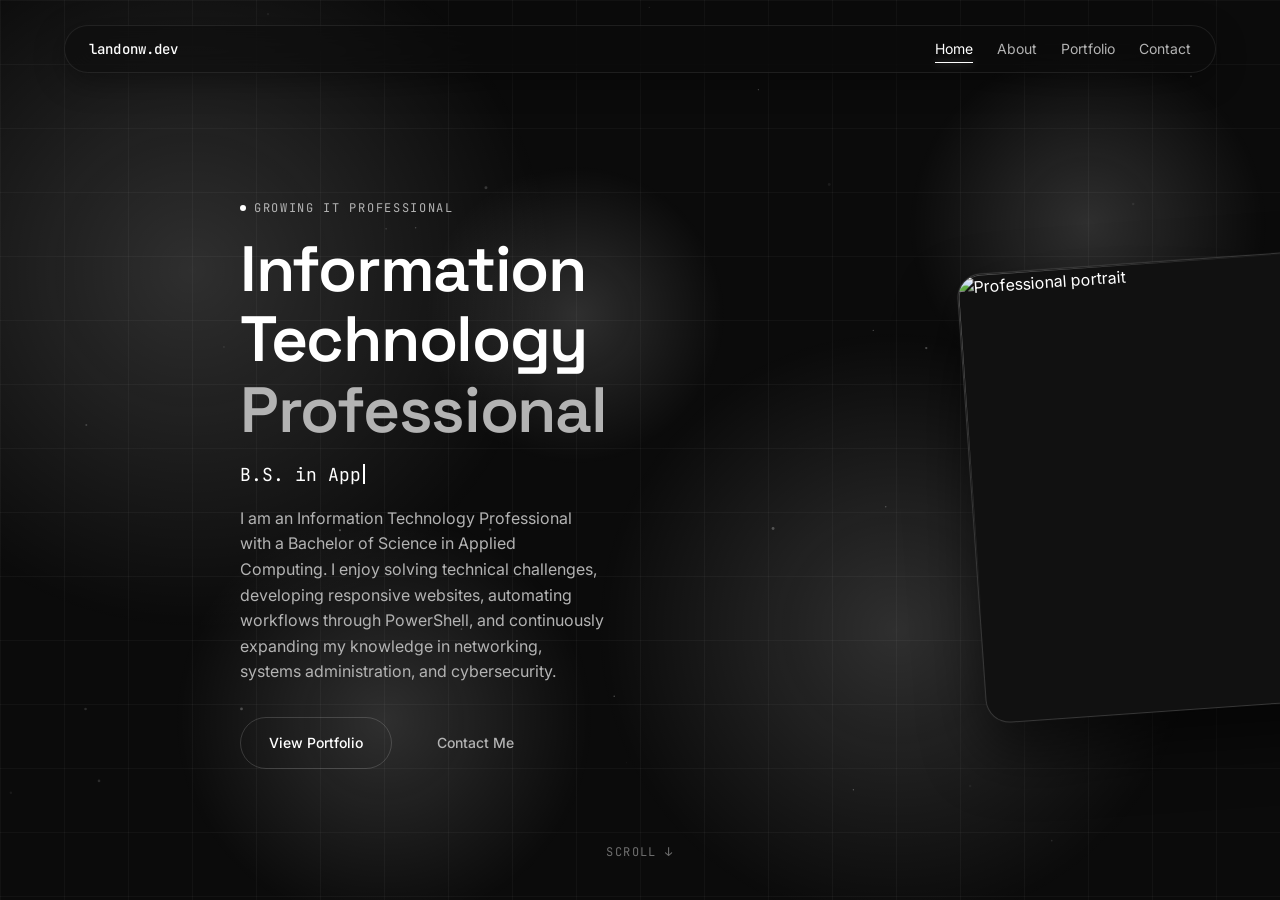
==== commit 74d90ce5: "Replace cloud icon with Font Awesome cloud icon" ====
--- a/index.html
+++ b/index.html
@@ -23,7 +23,7 @@
   <div id="splash">
      <div class="splash__tags">
     <span class="tag"><\></span>
-    <span class="tag"> ☁︎ </span>
+    <span class="fa-cloud"></span>
     <span class="tag"> >_ </span>
   </div>
     
--- a/css/home.css
+++ b/css/home.css
@@ -910,17 +910,8 @@
 
 
 
-/* ---------- Mobile ---------- */
-
-@media (max-width: 768px) {
-
-  .contact-grid {
-    grid-template-columns: 1fr;
-  }
-
-}
-
 /* ---------- Responsive ---------- */
+
 @media (max-width: 1000px) {
   .hero {
     grid-template-columns: 1fr;
@@ -945,6 +936,34 @@
   }
 }
 
+/* ---------- Mobile ---------- */
+
+@media (max-width: 768px) {
+  .contact-grid {
+    grid-template-columns: 1fr;
+  }
+
+  /* Give the hero a little more breathing room */
+  .hero {
+    gap: var(--space-4);
+  }
+
+  .hero__portrait {
+    height: 280px;
+  }
+
+  /* Keep project cards from feeling oversized */
+  .projects-grid {
+    gap: var(--space-4);
+  }
+
+  /* Two columns is still useful on tablets */
+  .skills-grid {
+    grid-template-columns: repeat(2, 1fr);
+    gap: var(--space-3);
+  }
+}
+
 @media (max-width: 600px) {
   .section {
     padding-block: calc(var(--nav-height) + var(--space-4)) var(--space-4);
@@ -954,8 +973,10 @@
     grid-template-columns: 1fr;
   }
 
+  /* One column is much cleaner on smaller phones */
   .skills-grid {
     grid-template-columns: 1fr;
+    gap: var(--space-3);
   }
 
   .portrait-card {
@@ -971,4 +992,28 @@
     width: 220px;
     height: 220px;
   }
-}
+
+   /* ---------- Mobile overflow fix ---------- */
+
+@media (max-width: 768px) {
+  html,
+  body {
+    overflow-x: hidden;
+  }
+
+  .hero,
+  .hero__content,
+  .hero__portrait {
+    max-width: 100%;
+    min-width: 0;
+  }
+
+  .hero__portrait {
+    width: 100%;
+  }
+
+  .portrait-card {
+    max-width: 100%;
+  }
+}
+}
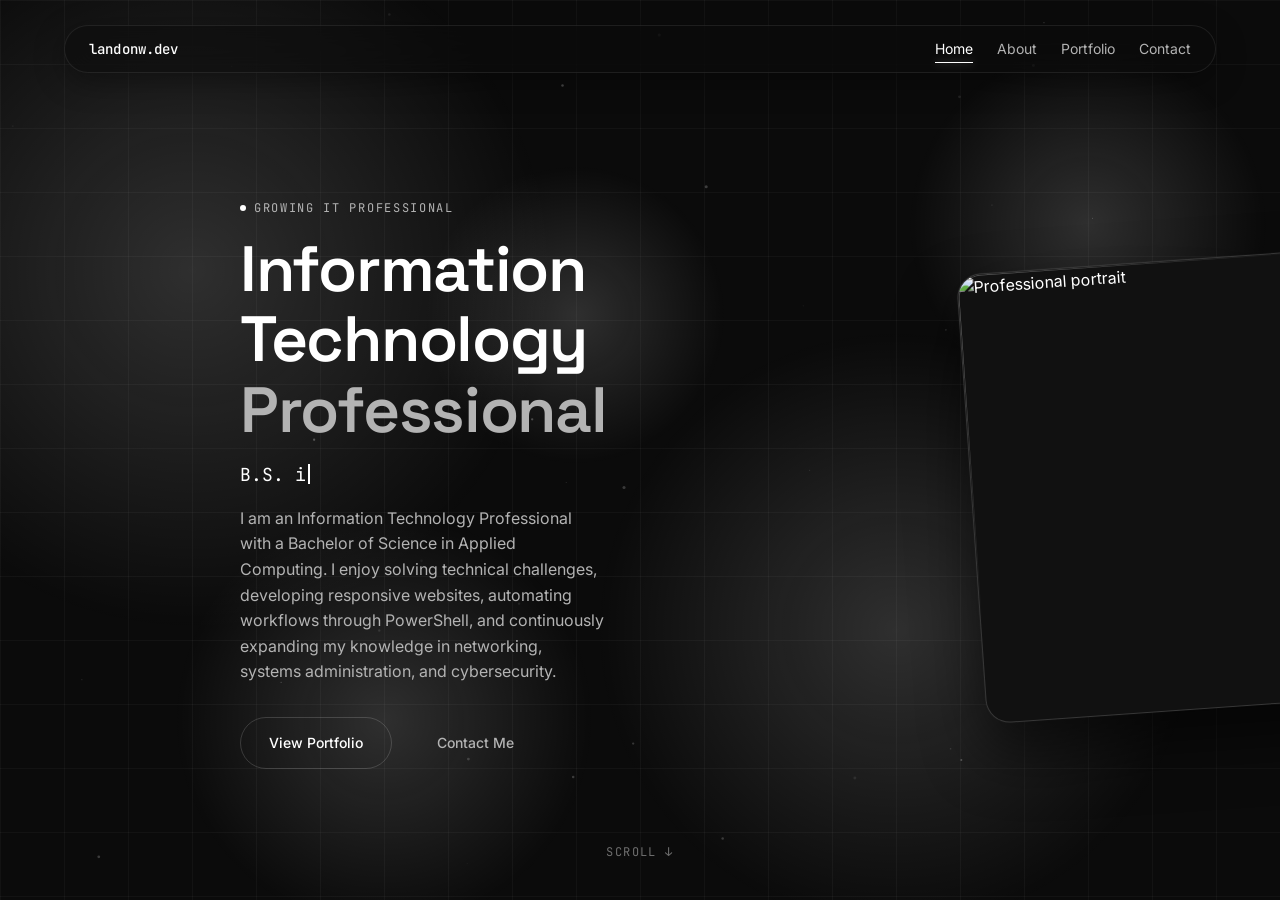
==== commit 8cb508bf: "Update index.html" ====
--- a/index.html
+++ b/index.html
@@ -23,7 +23,7 @@
   <div id="splash">
      <div class="splash__tags">
     <span class="tag"><\></span>
-    <span class="fa-cloud"></span>
+    <i class="fa-brands fa-linkedin"></i>
     <span class="tag"> >_ </span>
   </div>
     
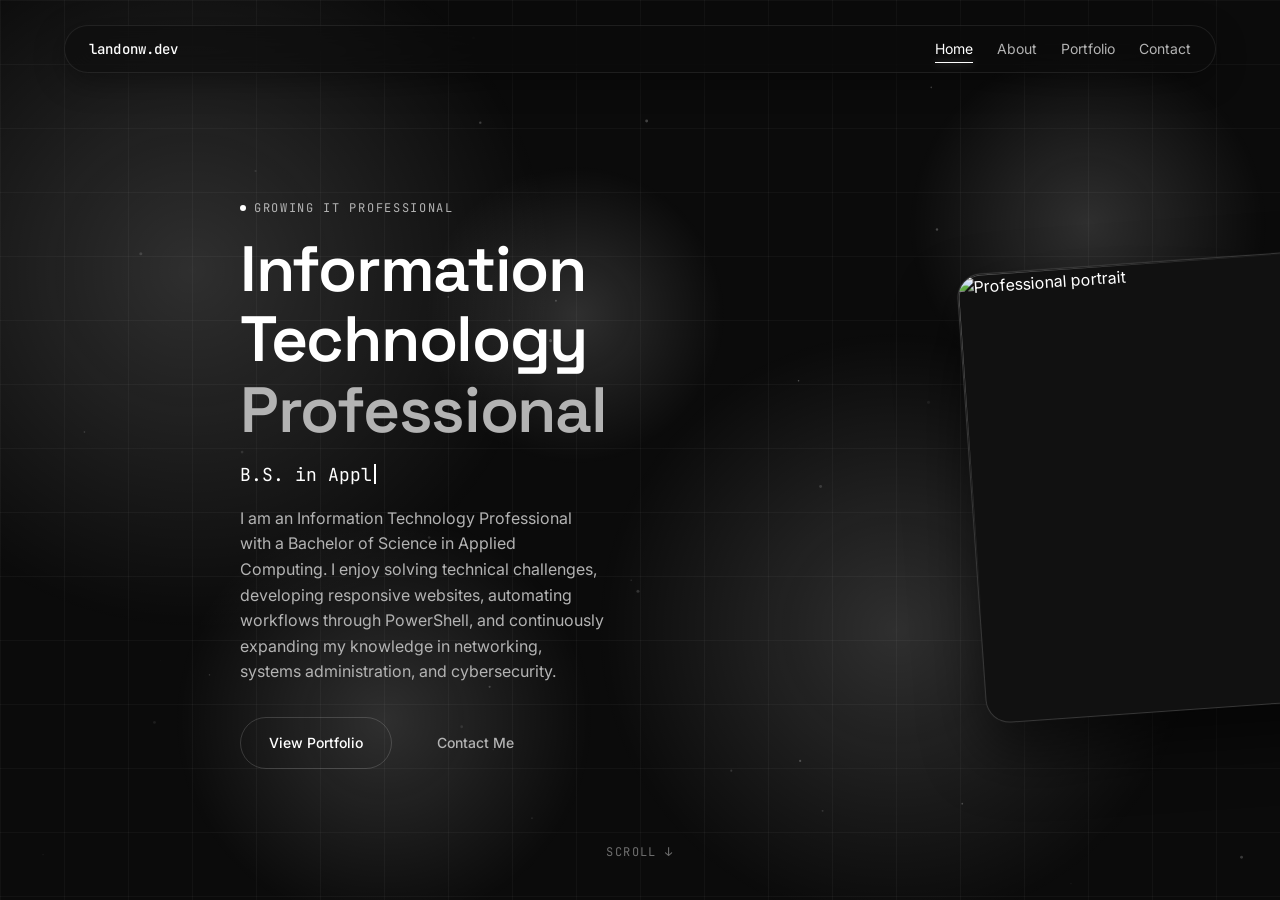
==== commit 4238dc74: "Update index.html" ====
--- a/index.html
+++ b/index.html
@@ -21,10 +21,15 @@
 
   <!-- ================= Splash Screen ================= -->
   <div id="splash">
-     <div class="splash__tags">
+    <div class="splash__tags">
     <span class="tag"><\></span>
-    <i class="fa-brands fa-linkedin"></i>
-    <span class="tag"> >_ </span>
+      
+      <div class="tag>
+        <i class="fa-cloud"></i>
+          <span>Cloud</span>
+      </div>
+    
+      <span class="tag"> >_ </span>
   </div>
     
     <p class="splash__text">Welcome to My</p>
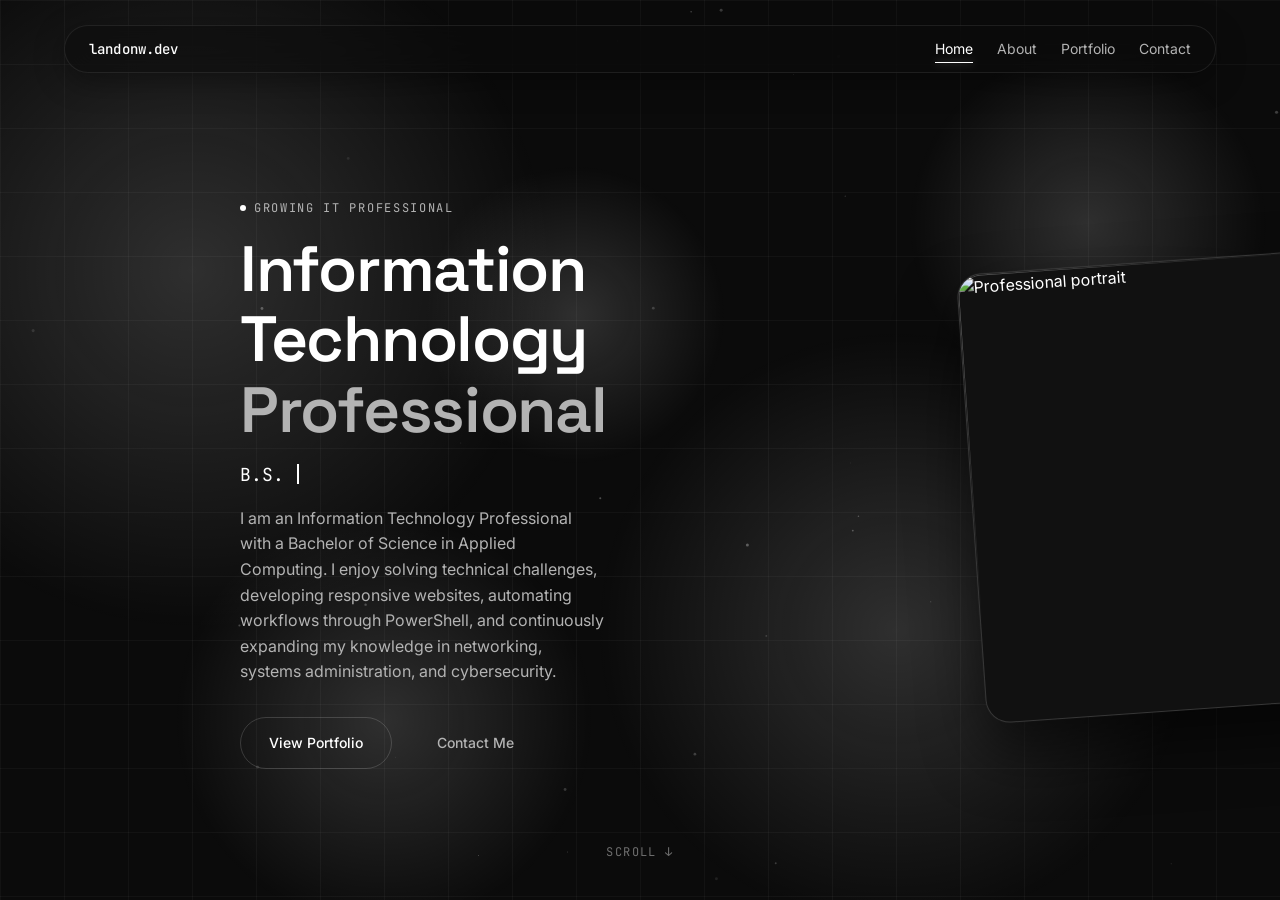
==== commit 16c50f16: "Update index.html" ====
--- a/index.html
+++ b/index.html
@@ -26,7 +26,6 @@
       
       <div class="tag>
         <i class="fa-cloud"></i>
-          <span>Cloud</span>
       </div>
     
       <span class="tag"> >_ </span>
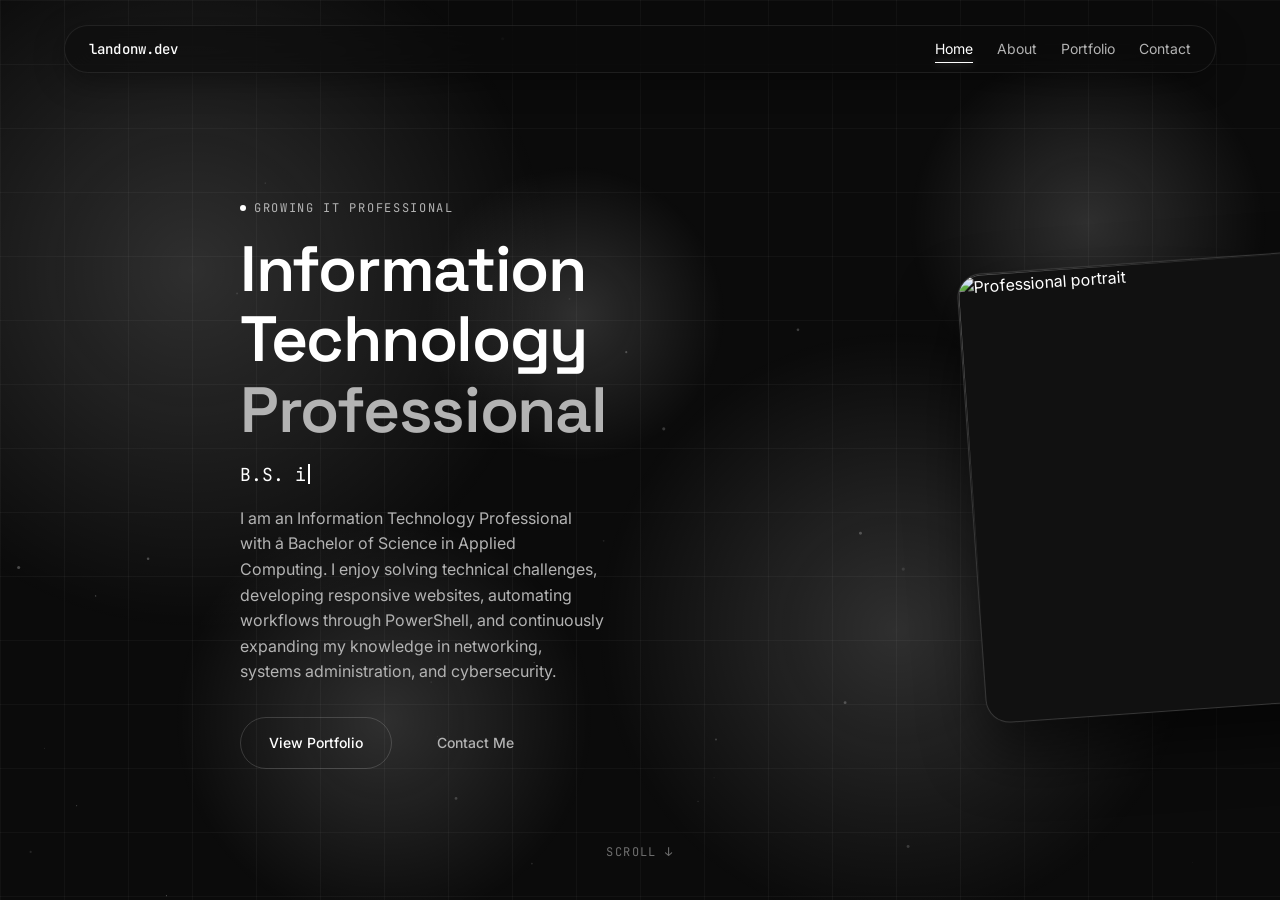
==== commit 01826ecf: "Update index.html" ====
--- a/index.html
+++ b/index.html
@@ -23,12 +23,8 @@
   <div id="splash">
     <div class="splash__tags">
     <span class="tag"><\></span>
-      
-      <div class="tag>
-        <i class="fa-cloud"></i>
-      </div>
-    
-      <span class="tag"> >_ </span>
+    <span class="tag">☁︎</span>
+    <span class="tag"> >_ </span>
   </div>
     
     <p class="splash__text">Welcome to My</p>
